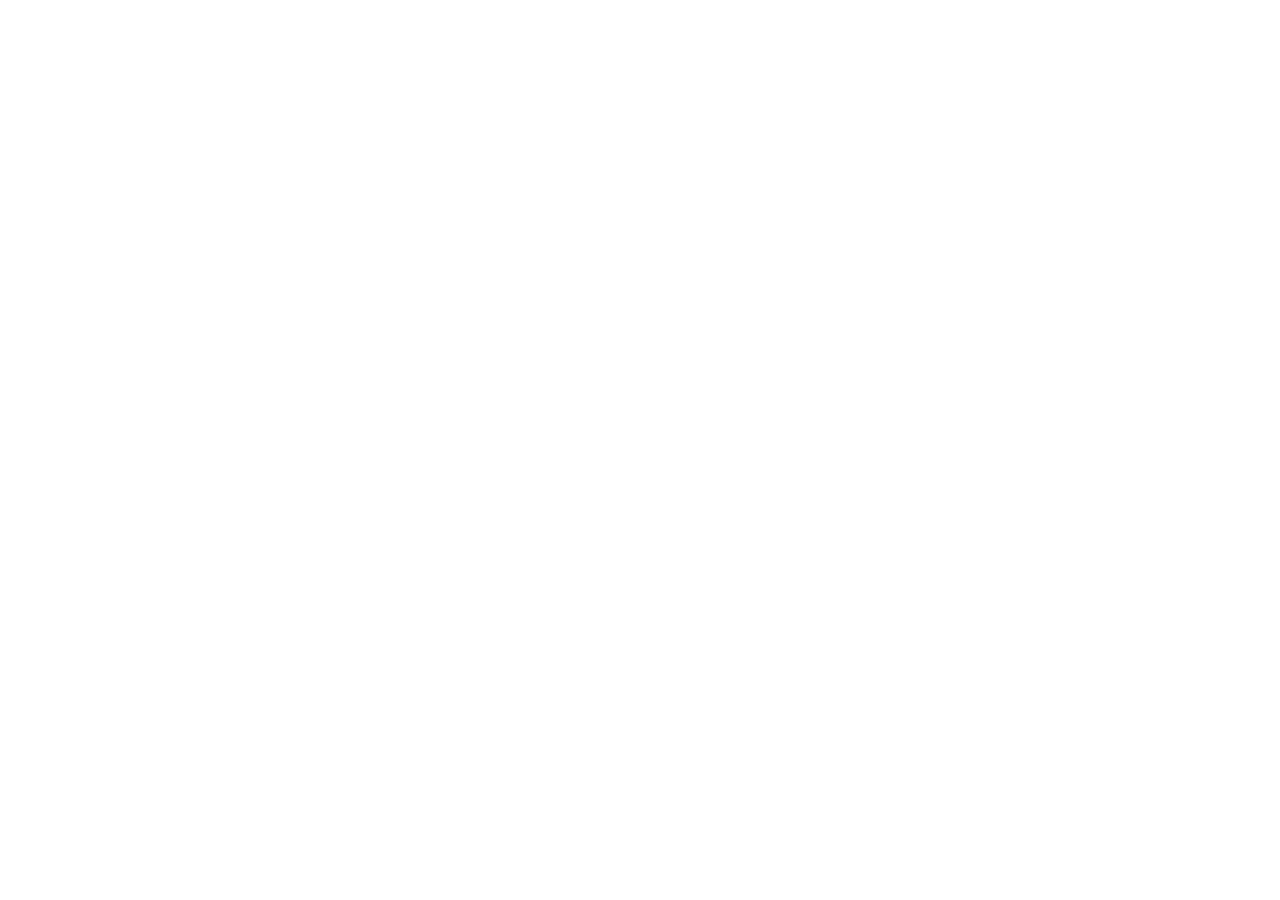
==== hub-ia/index-02.html @ 813e9e73 "ADD: Recebimento da documentação para iniciar o projeto" ====
<!DOCTYPE html>
<html lang="pt-br">
<head>
    <meta charset="UTF-8">
    <meta name="viewport" content="width=device-width, initial-scale=1.0">
    <title>Document</title>
    <!-- Link CSS -->
   <link rel="stylesheet" href="./css/style.css">

</head>
<body>
    
</body>
</html>
---- hub-ia/css/style.css ----
/* RESET */
@import url(./reset.css);
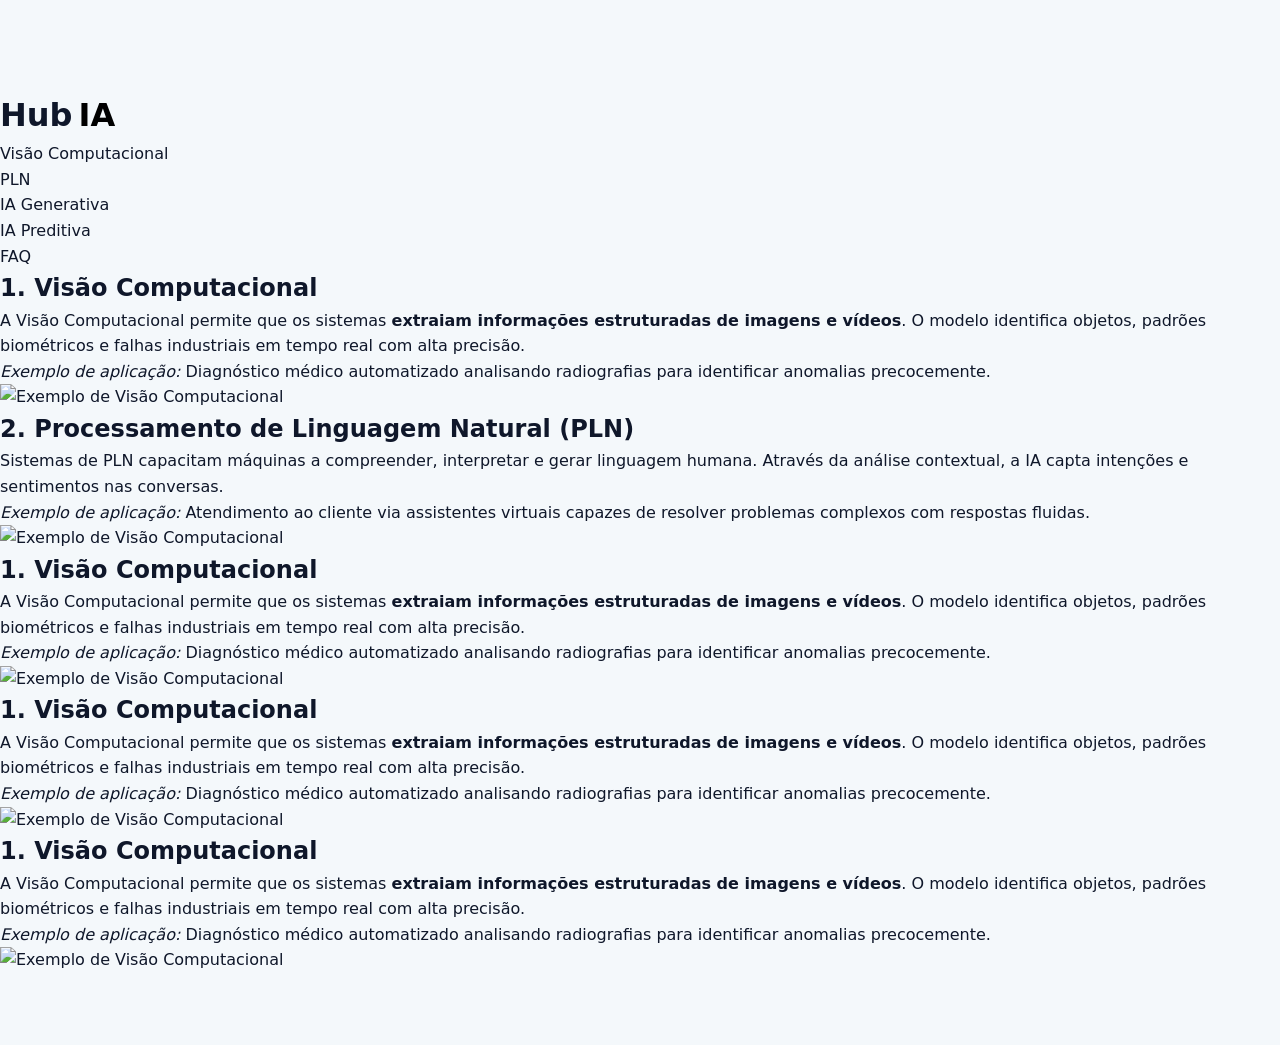
==== commit d65b58d9: "ADD: Inicialização do projeto" ====
--- a/hub-ia/index-02.html
+++ b/hub-ia/index-02.html
@@ -1,14 +1,168 @@
 <!DOCTYPE html>
 <html lang="pt-br">
+
 <head>
     <meta charset="UTF-8">
     <meta name="viewport" content="width=device-width, initial-scale=1.0">
-    <title>Document</title>
+    <title>HubIA - Inteligência Artificial</title>
     <!-- Link CSS -->
-   <link rel="stylesheet" href="./css/style.css">
+    <link rel="stylesheet" href="./css/style.css">
+    <link rel="stylesheet" href="./css/responsive.css">
 
 </head>
+
 <body>
-    
+
+    <!-- Header -->
+    <header class="header">
+
+        <div class="header__brand">
+        </div>
+        <h1 class="header__title">Hub<mark>IA</mark></h1>
+
+        <nav class="nav">
+            <ul class="nav__list">
+                <li class="nav__item"><a href="#vision" class="nav__link"></a>Visão Computacional</li>
+                <li class="nav__item"><a href="#nlp" class="nav__link" vision=""></a>PLN</li>
+                <li class="nav__item"><a href="#generative" class="nav__link"></a>IA Generativa</li>
+                <li class="nav__item"><a href="#predictive" class="nav__link"></a>IA Preditiva</li>
+                <li class="nav__item"><a href="#faq" class="nav__link"></a>FAQ</li>
+            </ul>
+        </nav>
+
+
+    </header>
+
+    <main>
+        <!-- Seção visão computacional -->
+        <section id="vision" class="section-ia">
+            <div class="section-ia__container">
+                <article class="section-ia__content">
+                    <h2 class="section-ia__title">1. Visão Computacional</h2>
+                    <p class="section-ia__text">A Visão Computacional permite que os sistemas <strong>extraiam
+                            informações estruturadas de imagens e vídeos</strong>.
+                        O modelo identifica objetos, padrões biométricos e
+                        falhas industriais em tempo real com alta precisão. </p>
+                    <p class="section-ia__text">
+                        <em>Exemplo de aplicação:</em> Diagnóstico médico automatizado analisando radiografias para
+                        identificar anomalias precocemente.
+                    </p>
+                </article>
+
+                <aside class="section-ia--aside">
+                    <div class="card-image">
+                        <img src="https://placehold.co/500x300/e2e8f0/0284c7?text=Visao+Computacional+500x300"
+                            alt="Exemplo de Visão Computacional" class="card-image__img">
+                    </div>
+                </aside>
+
+            </div>
+        </section>
+
+        <!-- Seção NLP -->
+        <section id="nlp" class="section-ia section-ia--reverse">
+            <div class="section-ia__container">
+                <article class="section-ia__content">
+                    <h2 class="section-ia__title">2. Processamento de Linguagem Natural (PLN)</h2>
+                    <p class="section-ia__text">Sistemas de PLN capacitam máquinas a compreender, interpretar e gerar
+                        linguagem humana. Através da análise contextual, a IA capta intenções e sentimentos nas
+                        conversas.</p>
+                    <p class="section-ia__text">
+                        <em>Exemplo de aplicação:</em> Atendimento ao cliente via assistentes virtuais capazes de
+                        resolver problemas complexos com respostas fluidas.
+                    </p>
+                </article>
+
+                <aside class="section-ia--aside">
+                    <div class="card-image">
+                        <img src="https://placehold.co/500x300/e2e8f0/0284c7?text=Visao+Computacional+500x300"
+                            alt="Exemplo de Visão Computacional" class="card-image__img">
+                    </div>
+                </aside>
+
+            </div>
+
+        </section>
+
+        <!-- Seção ia generativa -->
+        <section id="generative" class="section-ia">
+            <div class="section-ia__container">
+                <article class="section-ia__content">
+                    <h2 class="section-ia__title">1. Visão Computacional</h2>
+                    <p class="section-ia__text">A Visão Computacional permite que os sistemas <strong>extraiam
+                            informações estruturadas de imagens e vídeos</strong>.
+                        O modelo identifica objetos, padrões biométricos e
+                        falhas industriais em tempo real com alta precisão. </p>
+                    <p class="section-ia__text">
+                        <em>Exemplo de aplicação:</em> Diagnóstico médico automatizado analisando radiografias para
+                        identificar anomalias precocemente.
+                    </p>
+                </article>
+
+                <aside class="section-ia--aside">
+                    <div class="card-image">
+                        <img src="https://placehold.co/500x300/e2e8f0/0284c7?text=Visao+Computacional+500x300"
+                            alt="Exemplo de Visão Computacional" class="card-image__img">
+                    </div>
+                </aside>
+
+            </div>
+        </section>
+
+
+        <section id="predictive" class="section-ia section-ia--reverse">
+            <div class="section-ia__container">
+                <article class="section-ia__content">
+                    <h2 class="section-ia__title">1. Visão Computacional</h2>
+                    <p class="section-ia__text">A Visão Computacional permite que os sistemas <strong>extraiam
+                            informações estruturadas de imagens e vídeos</strong>.
+                        O modelo identifica objetos, padrões biométricos e
+                        falhas industriais em tempo real com alta precisão. </p>
+                    <p class="section-ia__text">
+                        <em>Exemplo de aplicação:</em> Diagnóstico médico automatizado analisando radiografias para
+                        identificar anomalias precocemente.
+                    </p>
+                </article>
+
+                <aside class="section-ia--aside">
+                    <div class="card-image">
+                        <img src="https://placehold.co/500x300/e2e8f0/0284c7?text=Visao+Computacional+500x300"
+                            alt="Exemplo de Visão Computacional" class="card-image__img">
+                    </div>
+                </aside>
+
+            </div>
+        </section>
+
+
+        <section id="faq" class="faq">
+            <div class="section-ia__container">
+                <article class="section-ia__content">
+                    <h2 class="section-ia__title">1. Visão Computacional</h2>
+                    <p class="section-ia__text">A Visão Computacional permite que os sistemas <strong>extraiam
+                            informações estruturadas de imagens e vídeos</strong>.
+                        O modelo identifica objetos, padrões biométricos e
+                        falhas industriais em tempo real com alta precisão. </p>
+                    <p class="section-ia__text">
+                        <em>Exemplo de aplicação:</em> Diagnóstico médico automatizado analisando radiografias para
+                        identificar anomalias precocemente.
+                    </p>
+                </article>
+
+                <aside class="section-ia--aside">
+                    <div class="card-image">
+                        <img src="https://placehold.co/500x300/e2e8f0/0284c7?text=Visao+Computacional+500x300"
+                            alt="Exemplo de Visão Computacional" class="card-image__img">
+                    </div>
+                </aside>
+
+            </div>
+        </section>
+    </main>
+
+    <footer class="footer">
+    </footer>
+
 </body>
+
 </html>
--- a/hub-ia/css/style.css
+++ b/hub-ia/css/style.css
@@ -1,3 +1,61 @@
-/* RESET */
+@import url(./variable.css);
 @import url(./reset.css);
 
+
+/* Header e navegação */
+
+.header {
+
+}
+
+.header__brand {
+
+}
+
+.header__title {
+
+}
+
+.nav__list {
+
+}
+
+.nav__item {
+
+}
+
+.nav__link {
+
+}
+
+.section-ia {
+
+}
+
+.section-ia__container {
+
+}
+
+.section-ia__content{
+
+}
+
+.section-ia__title {
+
+}
+
+.section-ia__text {
+
+}
+
+.section-ia--aside {
+
+}
+
+.card-image {
+
+}
+
+.card-image__img {
+    
+}
--- a/hub-ia/css/responsive.css
+++ b/hub-ia/css/responsive.css
@@ -0,0 +1,16 @@
+/* Smartphones Pequenos */
+@media ( max-width: 500px) {
+
+}
+/* Smartphones Médios */
+@media (min-width: 501px) and (max-width: 767px) {
+
+}
+/* Tablets */
+@media (min-width: 768px) and (max-width: 1023px) {
+
+}
+/* Desktops */
+@media (min-width: 1024px){
+
+}
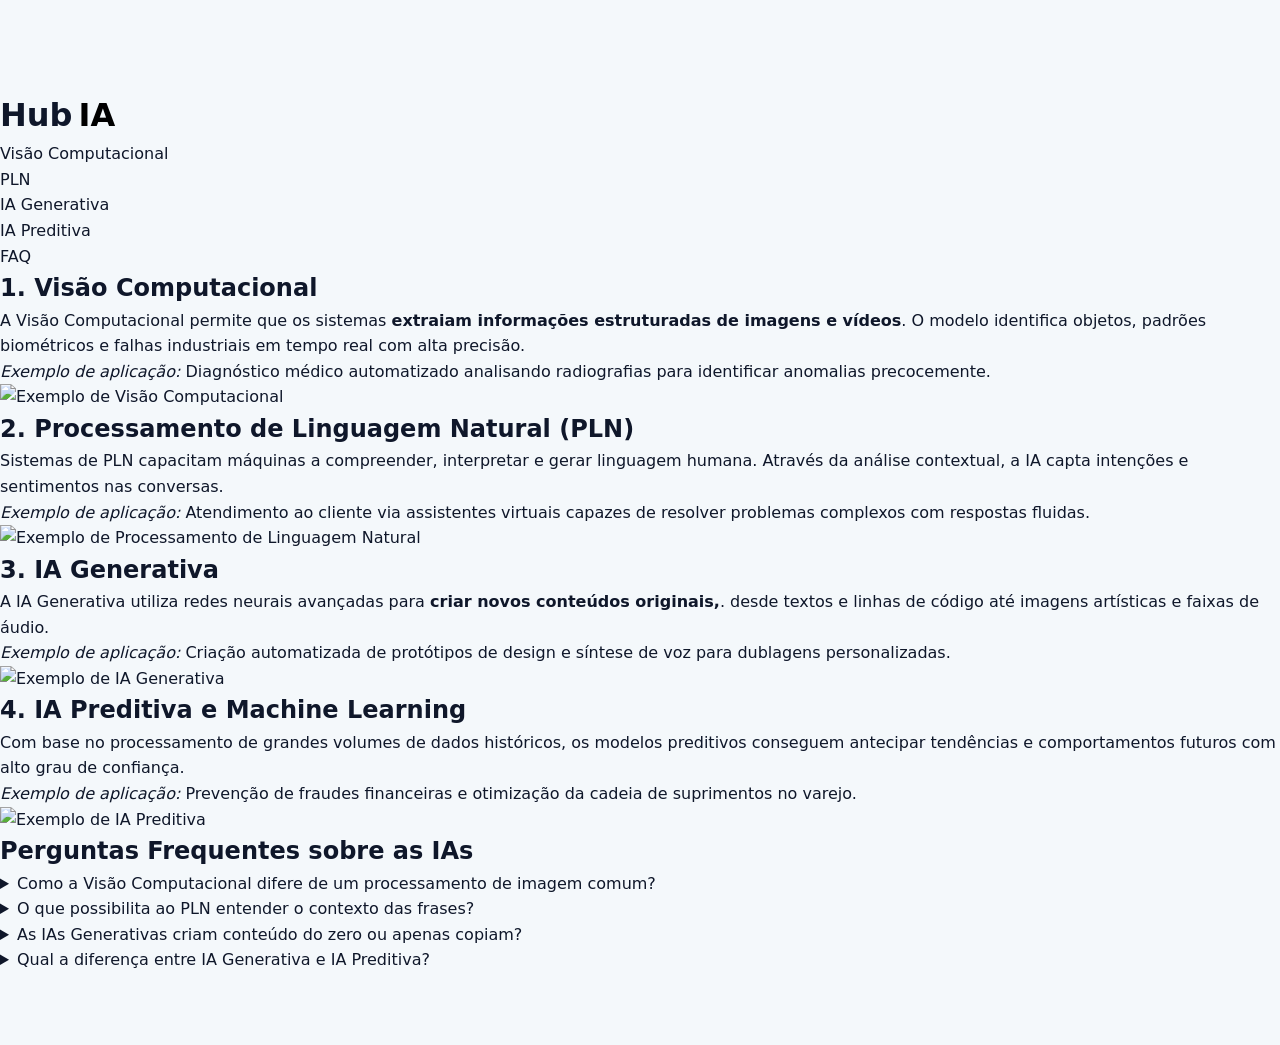
==== commit 80b8beb1: "ADD: Adicionando os textos dos requisistos fundamentais do PDF" ====
--- a/hub-ia/index-02.html
+++ b/hub-ia/index-02.html
@@ -37,6 +37,7 @@
         <!-- Seção visão computacional -->
         <section id="vision" class="section-ia">
             <div class="section-ia__container">
+
                 <article class="section-ia__content">
                     <h2 class="section-ia__title">1. Visão Computacional</h2>
                     <p class="section-ia__text">A Visão Computacional permite que os sistemas <strong>extraiam
@@ -52,7 +53,8 @@
                 <aside class="section-ia--aside">
                     <div class="card-image">
                         <img src="https://placehold.co/500x300/e2e8f0/0284c7?text=Visao+Computacional+500x300"
-                            alt="Exemplo de Visão Computacional" class="card-image__img">
+                            alt="Exemplo de Visão Computacional" class="card-image__img" />
+
                     </div>
                 </aside>
 
@@ -70,13 +72,12 @@
                     <p class="section-ia__text">
                         <em>Exemplo de aplicação:</em> Atendimento ao cliente via assistentes virtuais capazes de
                         resolver problemas complexos com respostas fluidas.
-                    </p>
                 </article>
 
                 <aside class="section-ia--aside">
                     <div class="card-image">
-                        <img src="https://placehold.co/500x300/e2e8f0/0284c7?text=Visao+Computacional+500x300"
-                            alt="Exemplo de Visão Computacional" class="card-image__img">
+                        <img src="https://placehold.co/500x300/e2e8f0/0d9488?text=PLN+Linguagem+500x300"
+                            alt="Exemplo de Processamento de Linguagem Natural" class="card-image__img" />
                     </div>
                 </aside>
 
@@ -84,80 +85,88 @@
 
         </section>
 
-        <!-- Seção ia generativa -->
+        <!-- Seção IA Generativa -->
         <section id="generative" class="section-ia">
             <div class="section-ia__container">
                 <article class="section-ia__content">
-                    <h2 class="section-ia__title">1. Visão Computacional</h2>
-                    <p class="section-ia__text">A Visão Computacional permite que os sistemas <strong>extraiam
-                            informações estruturadas de imagens e vídeos</strong>.
-                        O modelo identifica objetos, padrões biométricos e
-                        falhas industriais em tempo real com alta precisão. </p>
+                    <h2 class="section-ia__title">3. IA Generativa </h2>
+                    <p class="section-ia__text"> A IA Generativa utiliza redes neurais avançadas para <strong>criar
+                            novos conteúdos
+                            originais,</strong>.
+                        desde textos e linhas de código até imagens artísticas e faixas de áudio. </p>
                     <p class="section-ia__text">
-                        <em>Exemplo de aplicação:</em> Diagnóstico médico automatizado analisando radiografias para
-                        identificar anomalias precocemente.
+                        <em>Exemplo de aplicação:</em> Criação automatizada de protótipos de design e síntese de voz
+                        para dublagens personalizadas.
                     </p>
                 </article>
 
                 <aside class="section-ia--aside">
                     <div class="card-image">
-                        <img src="https://placehold.co/500x300/e2e8f0/0284c7?text=Visao+Computacional+500x300"
-                            alt="Exemplo de Visão Computacional" class="card-image__img">
+                        <img src="https://placehold.co/500x300/e2e8f0/2563eb?text=IA+Generativa+500x300"
+                            alt="Exemplo de IA Generativa" class="card-image__img" />
                     </div>
                 </aside>
 
             </div>
         </section>
 
-
+        <!-- Seção IA Preditiva -->
         <section id="predictive" class="section-ia section-ia--reverse">
             <div class="section-ia__container">
                 <article class="section-ia__content">
-                    <h2 class="section-ia__title">1. Visão Computacional</h2>
-                    <p class="section-ia__text">A Visão Computacional permite que os sistemas <strong>extraiam
-                            informações estruturadas de imagens e vídeos</strong>.
-                        O modelo identifica objetos, padrões biométricos e
-                        falhas industriais em tempo real com alta precisão. </p>
+                    <h2 class="section-ia__title">4. IA Preditiva e Machine Learning </h2>
+                    <p class="section-ia__text"> Com base no processamento de grandes volumes de dados históricos, os
+                        modelos
+                        preditivos conseguem antecipar tendências e comportamentos futuros com alto grau de
+                        confiança. </p>
                     <p class="section-ia__text">
-                        <em>Exemplo de aplicação:</em> Diagnóstico médico automatizado analisando radiografias para
-                        identificar anomalias precocemente.
+                        <em>Exemplo de aplicação:</em> Prevenção de fraudes financeiras e otimização da cadeia de
+                        suprimentos no varejo.
                     </p>
                 </article>
 
                 <aside class="section-ia--aside">
                     <div class="card-image">
-                        <img src="https://placehold.co/500x300/e2e8f0/0284c7?text=Visao+Computacional+500x300"
-                            alt="Exemplo de Visão Computacional" class="card-image__img">
+                        <img src="https://placehold.co/500x300/e2e8f0/0284c7?text=IA+Preditiva+500x30"
+                            alt="Exemplo de IA Preditiva" class="card-image__img" />
                     </div>
                 </aside>
 
             </div>
         </section>
 
+        <!-- seção faq -->
+        <section id="faq" class="faq">
+            <h2 class="faq__title">Perguntas Frequentes sobre as IAs</h2>
+            <div class="faq__wrapper">
+                <details class="faq__item">
+                    <summary class="faq__summary">Como a Visão Computacional difere de um processamento de imagem comum?
+                    </summary>
+                    <p class="faq__text">O processamento comum apenas altera pixels (como aplicar filtros). A Visão
+                        Computacional interpreta o contexto da imagem, identificando o que cada elemento significa.</p>
+                </details>
 
-        <section id="faq" class="faq">
-            <div class="section-ia__container">
-                <article class="section-ia__content">
-                    <h2 class="section-ia__title">1. Visão Computacional</h2>
-                    <p class="section-ia__text">A Visão Computacional permite que os sistemas <strong>extraiam
-                            informações estruturadas de imagens e vídeos</strong>.
-                        O modelo identifica objetos, padrões biométricos e
-                        falhas industriais em tempo real com alta precisão. </p>
-                    <p class="section-ia__text">
-                        <em>Exemplo de aplicação:</em> Diagnóstico médico automatizado analisando radiografias para
-                        identificar anomalias precocemente.
-                    </p>
-                </article>
+                <details class="faq__item">
+                    <summary class="faq__summary">O que possibilita ao PLN entender o contexto das frases?</summary>
+                    <p class="faq__text">Modelos de linguagem modernos analisam as palavras em relação a todas as outras
+                        na mesma frase, permitindo identificar duplo sentido e gírias.</p>
+                </details>
 
-                <aside class="section-ia--aside">
-                    <div class="card-image">
-                        <img src="https://placehold.co/500x300/e2e8f0/0284c7?text=Visao+Computacional+500x300"
-                            alt="Exemplo de Visão Computacional" class="card-image__img">
-                    </div>
-                </aside>
+                <details class="faq__item">
+                    <summary class="faq__summary">As IAs Generativas criam conteúdo do zero ou apenas copiam?</summary>
+                    <p class="faq__text">Elas aprendem os padrões de milhões de exemplos e sintetizam criações inéditas
+                        baseadas nesses aprendizados.</p>
+                </details>
 
+                <details class="faq__item">
+                    <summary class="faq__summary">Qual a diferença entre IA Generativa e IA Preditiva?</summary>
+                    <p class="faq__text">A Generativa cria novos conteúdos (mídia/texto), enquanto a Preditiva analisa
+                        dados passados para estimar resultados futuros.</p>
+                </details>
             </div>
         </section>
+
+
     </main>
 
     <footer class="footer">
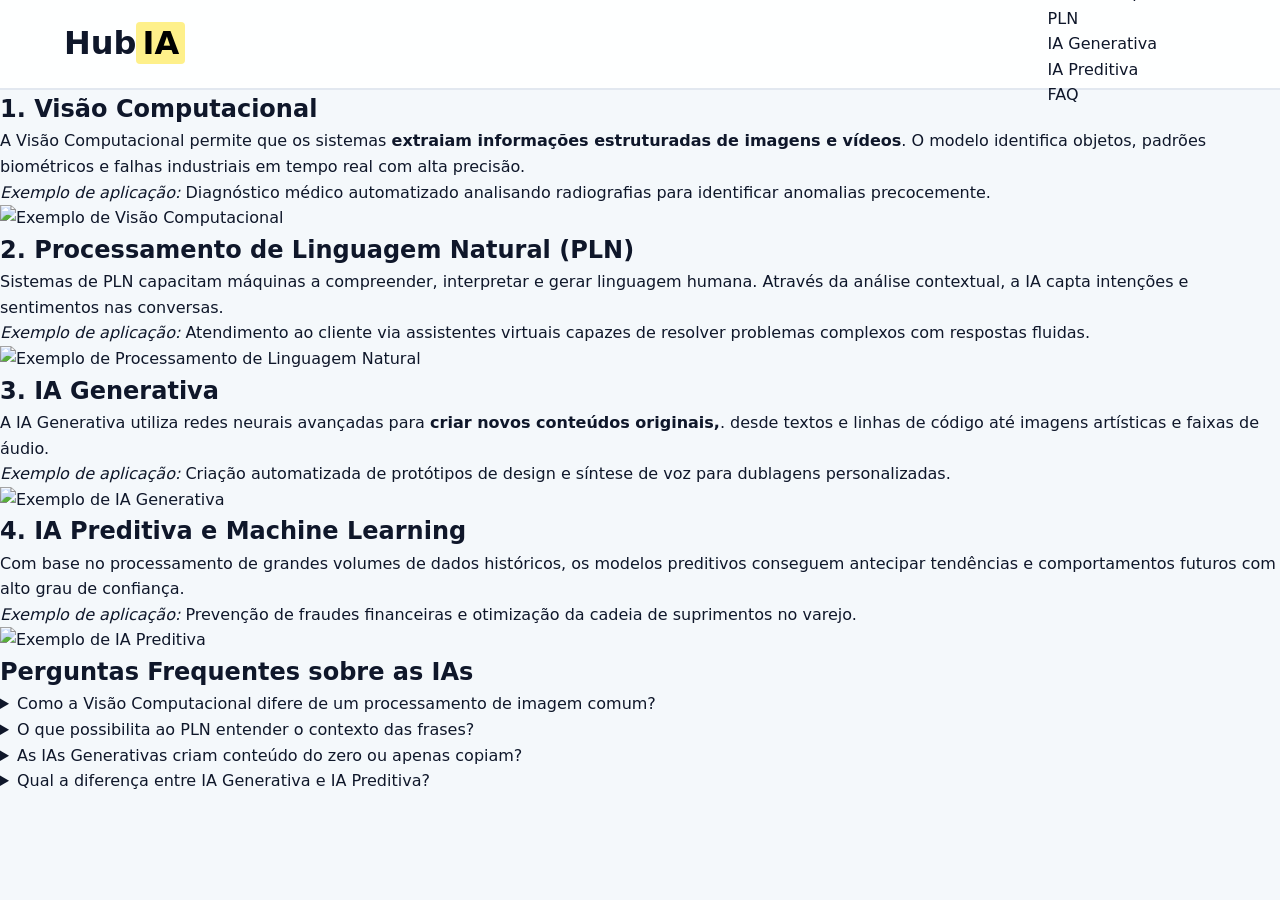
==== commit d7115590: "ADD: Atualizando classes" ====
--- a/hub-ia/index-02.html
+++ b/hub-ia/index-02.html
@@ -17,8 +17,8 @@
     <header class="header">
 
         <div class="header__brand">
+            <h1 class="header__title">Hub<mark>IA</mark></h1>
         </div>
-        <h1 class="header__title">Hub<mark>IA</mark></h1>
 
         <nav class="nav">
             <ul class="nav__list">
--- a/hub-ia/css/style.css
+++ b/hub-ia/css/style.css
@@ -1,15 +1,29 @@
-@import url(./variable.css);
+@import url(./variables.css);
 @import url(./reset.css);
 
 
 /* Header e navegação */
 
 .header {
+    position: fixed;
+    top: 0;
+    left: 0;
+    width: 100%;
+    height: var(--header-height);
+    background-color: var(--color-bg-transparent);
+    border-bottom: 2px solid var(--color-border);
 
+    display: flex;
+    align-items: center;
+    justify-content: space-between;
+    padding: 0 5%;
+    z-index: 1000;
+    backdrop-filter: blur(12px);
 }
 
 .header__brand {
-
+    display: flex;
+    align-items: center;
 }
 
 .header__title {
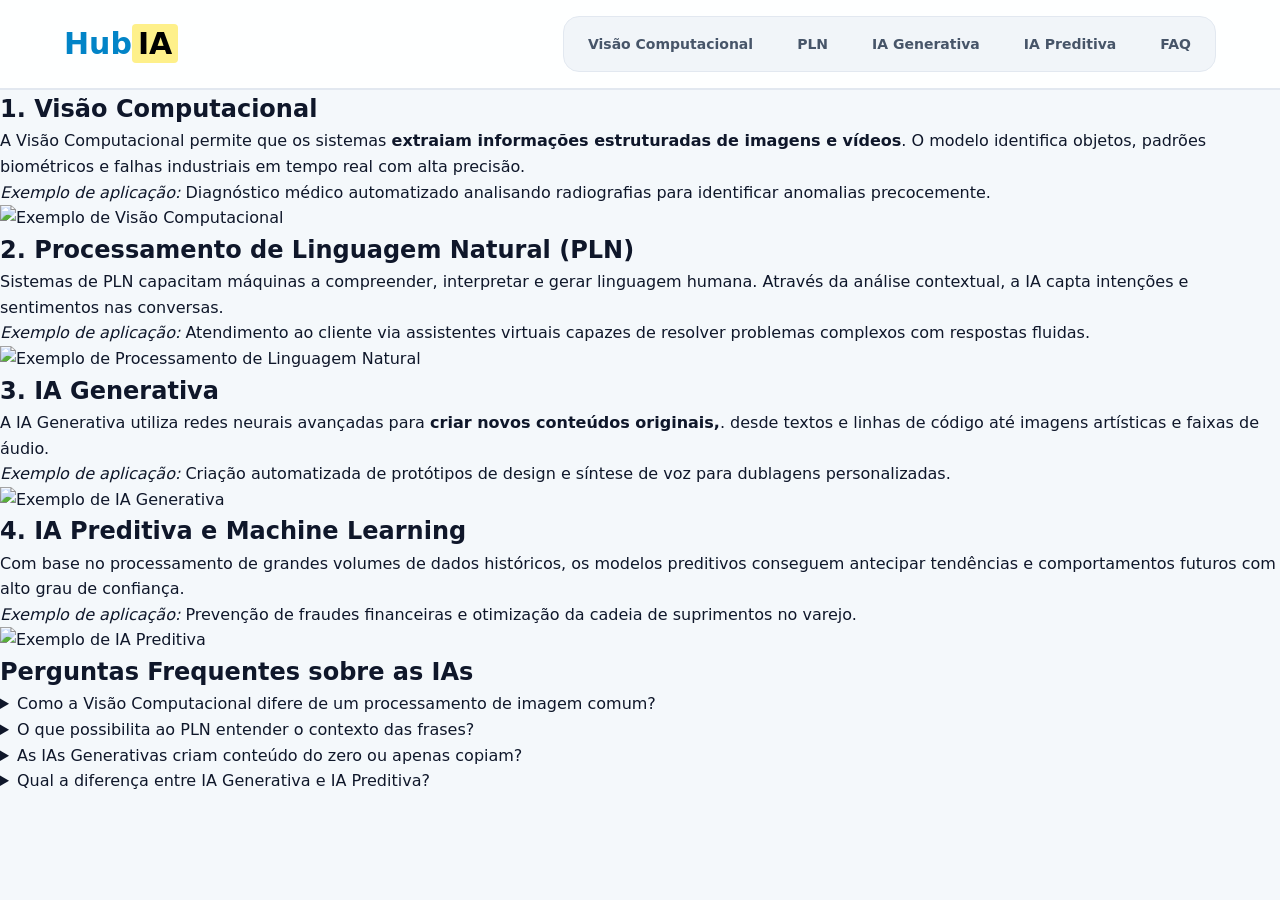
==== commit 84e9ac8c: "ADD: Resolução erro nas navs" ====
--- a/hub-ia/index-02.html
+++ b/hub-ia/index-02.html
@@ -22,11 +22,11 @@
 
         <nav class="nav">
             <ul class="nav__list">
-                <li class="nav__item"><a href="#vision" class="nav__link"></a>Visão Computacional</li>
-                <li class="nav__item"><a href="#nlp" class="nav__link" vision=""></a>PLN</li>
-                <li class="nav__item"><a href="#generative" class="nav__link"></a>IA Generativa</li>
-                <li class="nav__item"><a href="#predictive" class="nav__link"></a>IA Preditiva</li>
-                <li class="nav__item"><a href="#faq" class="nav__link"></a>FAQ</li>
+                <li class="nav__item"><a href="#vision" class="nav__link">Visão Computacional</a></li>
+                <li class="nav__item"><a href="#nlp" class="nav__link">PLN</a></li>
+                <li class="nav__item"><a href="#generative" class="nav__link">IA Generativa</a></li>
+                <li class="nav__item"><a href="#predictive" class="nav__link">IA Preditiva</a></li>
+                <li class="nav__item"><a href="#faq" class="nav__link">FAQ</a></li>
             </ul>
         </nav>
 
--- a/hub-ia/css/style.css
+++ b/hub-ia/css/style.css
@@ -27,18 +27,42 @@
 }
 
 .header__title {
-
+    font-size: var(--font-size-xl);
+    color: var(--color-primary);
+    font-weight: 700;
 }
 
 .nav__list {
+    display: flex;
+    gap: 8px;
+    background-color: var(--color-nav-list-bg);
+    padding: 6px;
+    border-radius: var(--radius-md);
+    border: 1px solid var(--color-border);
 
 }
 
 .nav__item {
-
+    display: flex;
 }
 
 .nav__link {
+    font-size: var(--font-size-sm);
+    font-weight: 600;
+    padding: 10px 18px;
+    border-radius: var(--radius-sm);
+    color: var(--color-text-muted);
+    position: relative;
+    background-color: transparent;
+    transition: color 0.3s ease, background-color 0.3s ease, transform 0.2s ease;
+}
+
+.nav__link:hover,
+.nav__link:focus {
+    background-color: var(--color-primary);
+    color: var(--color-nav-link-hover);
+    transform: translateY(-2px);
+    box-shadow: 0 4px 12px rgba(2, 132, 199, 0.3);
 
 }
 
